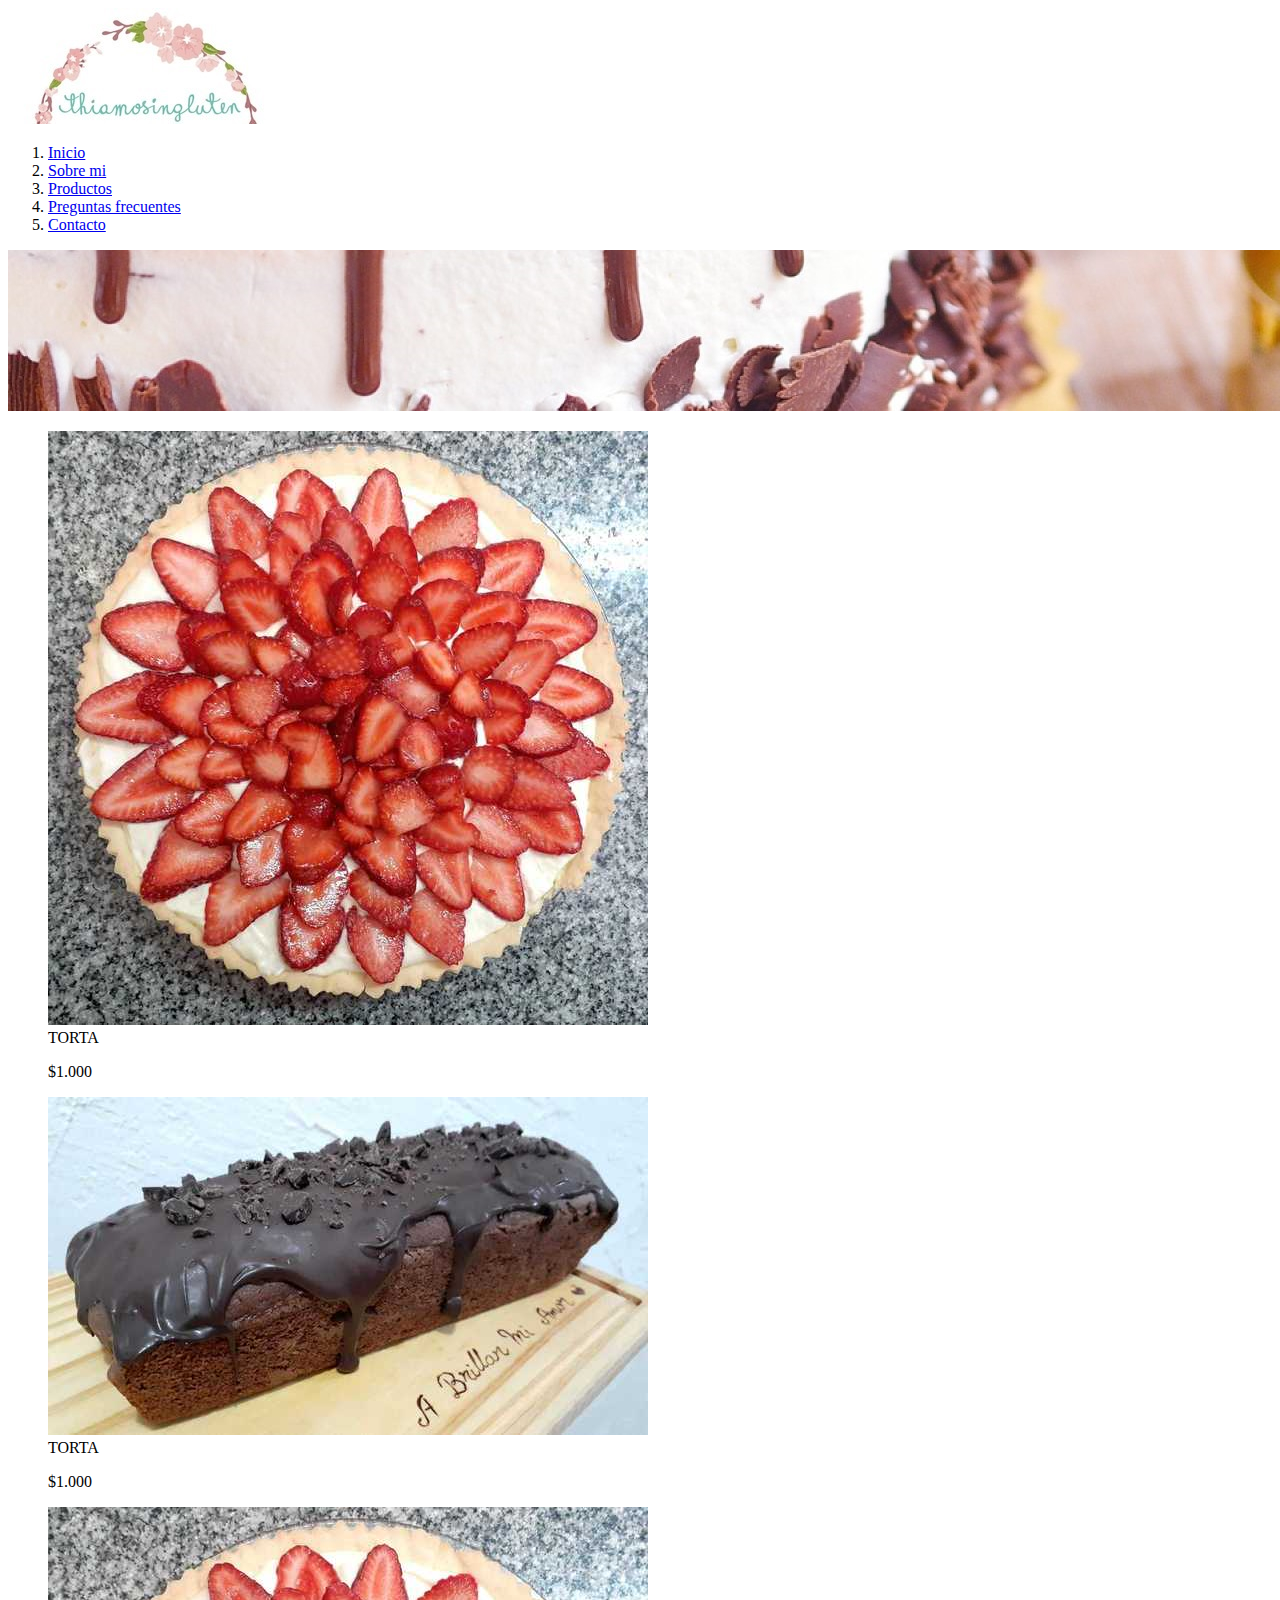
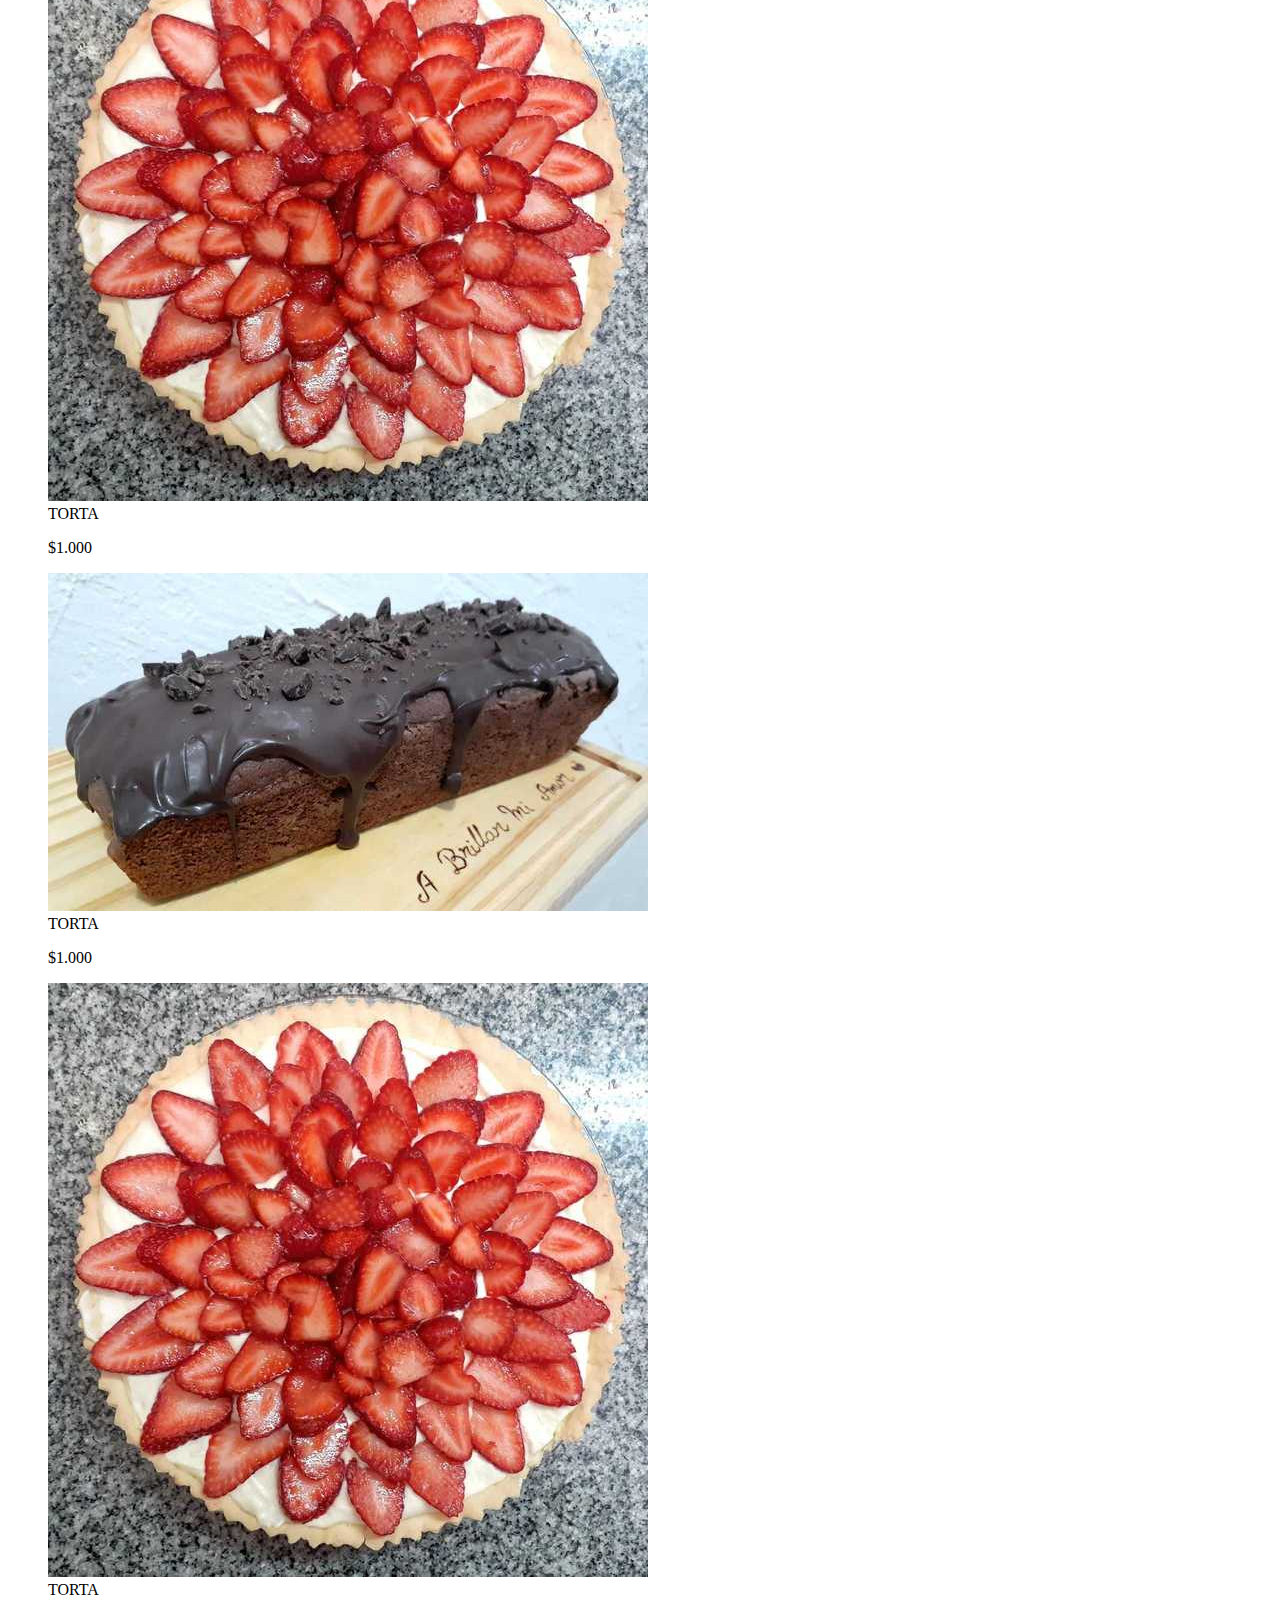
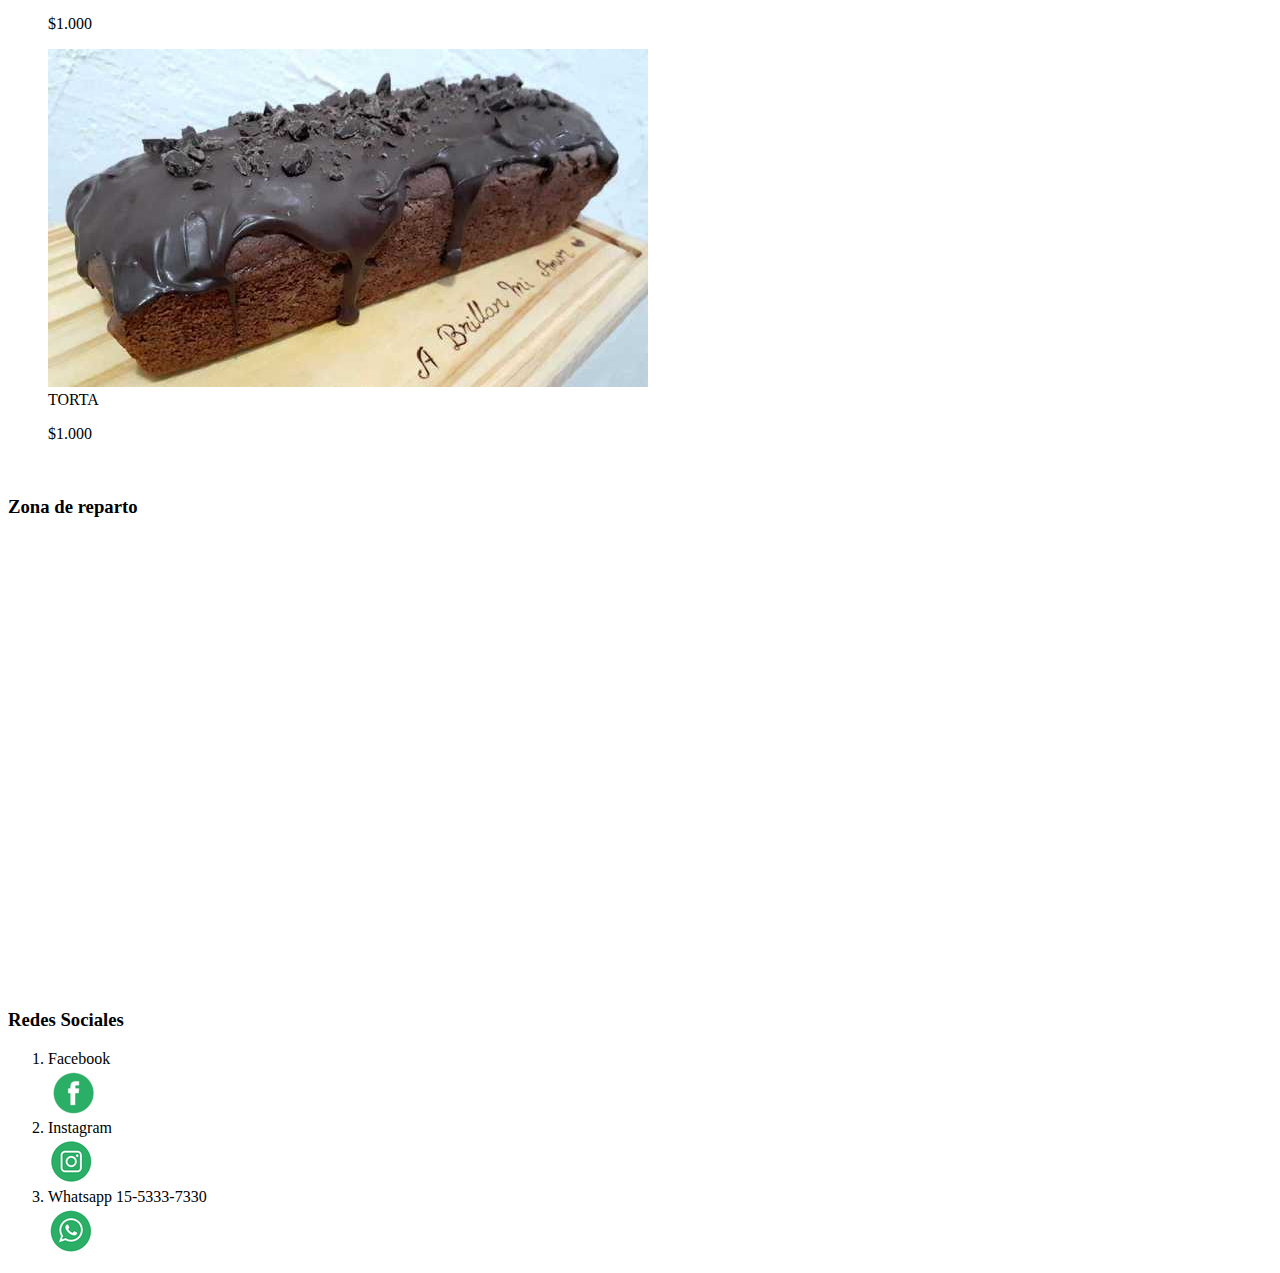
==== index.html @ 62876632 "Subida inicial de proyecto" ====
<!DOCTYPE html>
<html lang="en">
<head>
	<meta charset="UTF-8">
	<meta name="viewport" content="width=device-width, initial-scale=1.0">
	<title>Thiamosingluten: dulces para celiacos</title>
	<link rel="stylesheet" href="css/style.css">
</head>
<body>
<div class="contenedor">	
	<nav class="botonera" id="PrimeraNav">
		<a href="index.html">
			<img src="img/logothiamos.jpeg" alt="logo de heath couch">
		</a>
		<ol>
			<li>
				<a href="index.html">Inicio 
					</a></li>
			<li><a href="sobremi.html"> Sobre mi 
					</a> </li>
			<li> <a href="#">Productos 
					</a> </li>
			<li><a href="#">Preguntas frecuentes 
					</a></li>
			<li><a href="#">Contacto 
					</a> 
			</li> 
		</ol>
	</nav>
</div>
	<!-- Fin de la nav -->
	<header class="encabezado" id="header">
		<img src="img/header2.jpeg" alt="imagen del decorado de la torta" class="encabezado__img--fluid">
	</header>
	<!-- Fin del header -->
	
	<!-- Inicio del conteniedo principal -->
	<main id="productos">
		<section class="galeria">			
			<figure>
				<img src="img/tortafrutilla.jpeg" alt="imagen de torta">
				<figcaption>TORTA</figcaption>
				<p class="price">$1.000</p>
			</figure>

			<figure>
				<img src="img/budinchoco.jpeg" alt="imagen de torta">
				<figcaption>TORTA</figcaption>
				<p class="price">$1.000</p>
			</figure>

			<figure>
				<img src="img/tortafrutilla.jpeg" alt="imagen de torta">
				<figcaption>TORTA</figcaption>
				<p class="price">$1.000</p>
			</figure>
		</section>
		<section class="galeria">			
			<figure>
				<img src="img/budinchoco.jpeg" alt="imagen de torta">
				<figcaption>TORTA</figcaption>
				<p class="price">$1.000</p>
			</figure>

			<figure>
				<img src="img/tortafrutilla.jpeg" alt="imagen de torta">
				<figcaption>TORTA</figcaption>
				<p class="price">$1.000</p>
			</figure>

			<figure>
				<img src="img/budinchoco.jpeg" alt="imagen de torta">
				<figcaption>TORTA</figcaption>
				<p class="price">$1.000</p>
			</figure>
		</section>
	</main>
	<!-- cierra main-->

	<aside id="aside" class="segundaNav">
	<nav class="segundaNav">
		<br>
			<div>
				<h3 class="segundaNav">Zona de reparto</h3>
                <iframe src="https://www.google.com/maps/embed?pb=!1m18!1m12!1m3!1d26261.342155901846!2d-58.419168552108374!3d-34.63783509882511!2m3!1f0!2f0!3f0!3m2!1i1024!2i768!4f13.1!3m3!1m2!1s0x95bccb1160a8e62b%3A0x42f33f7586b05be1!2sParque%20Patricios%2C%20Buenos%20Aires!5e0!3m2!1sen!2sar!4v1644967169077!5m2!1sen!2sar" width="600" height="450" style="border:0;" allowfullscreen="" loading="lazy"></iframe>
           </div>
	</nav>
	</aside>

	<footer class="pie" id="footer">
		<h3>Redes Sociales</h3>
		<ol>
			<li class="pie__titulo--md">Facebook</li>
			<a href="https://m.facebook.com/thiamosingluten/" target="_blank">
				<img src="img/logoface.png" alt="seguinos en facebook">
			</a>
			<li class="pie__titulo--md">Instagram</li>
			<a href="https://instagram.com/thiamosingluten?utm_medium=copy_link" target="_blank">
				<img src="img/insta.png" alt="seguinos en instagram">
			</a>
			<li class="pie__titulo--md">Whatsapp 15-5333-7330</li>
		<a href="https://wa.me/5491153337330" target="_blank">
			<img src="img/logowhats.png" alt="">
		</ol>
	</footer>
</div> <!-- Fin del contenedor-->


</body>
</html>
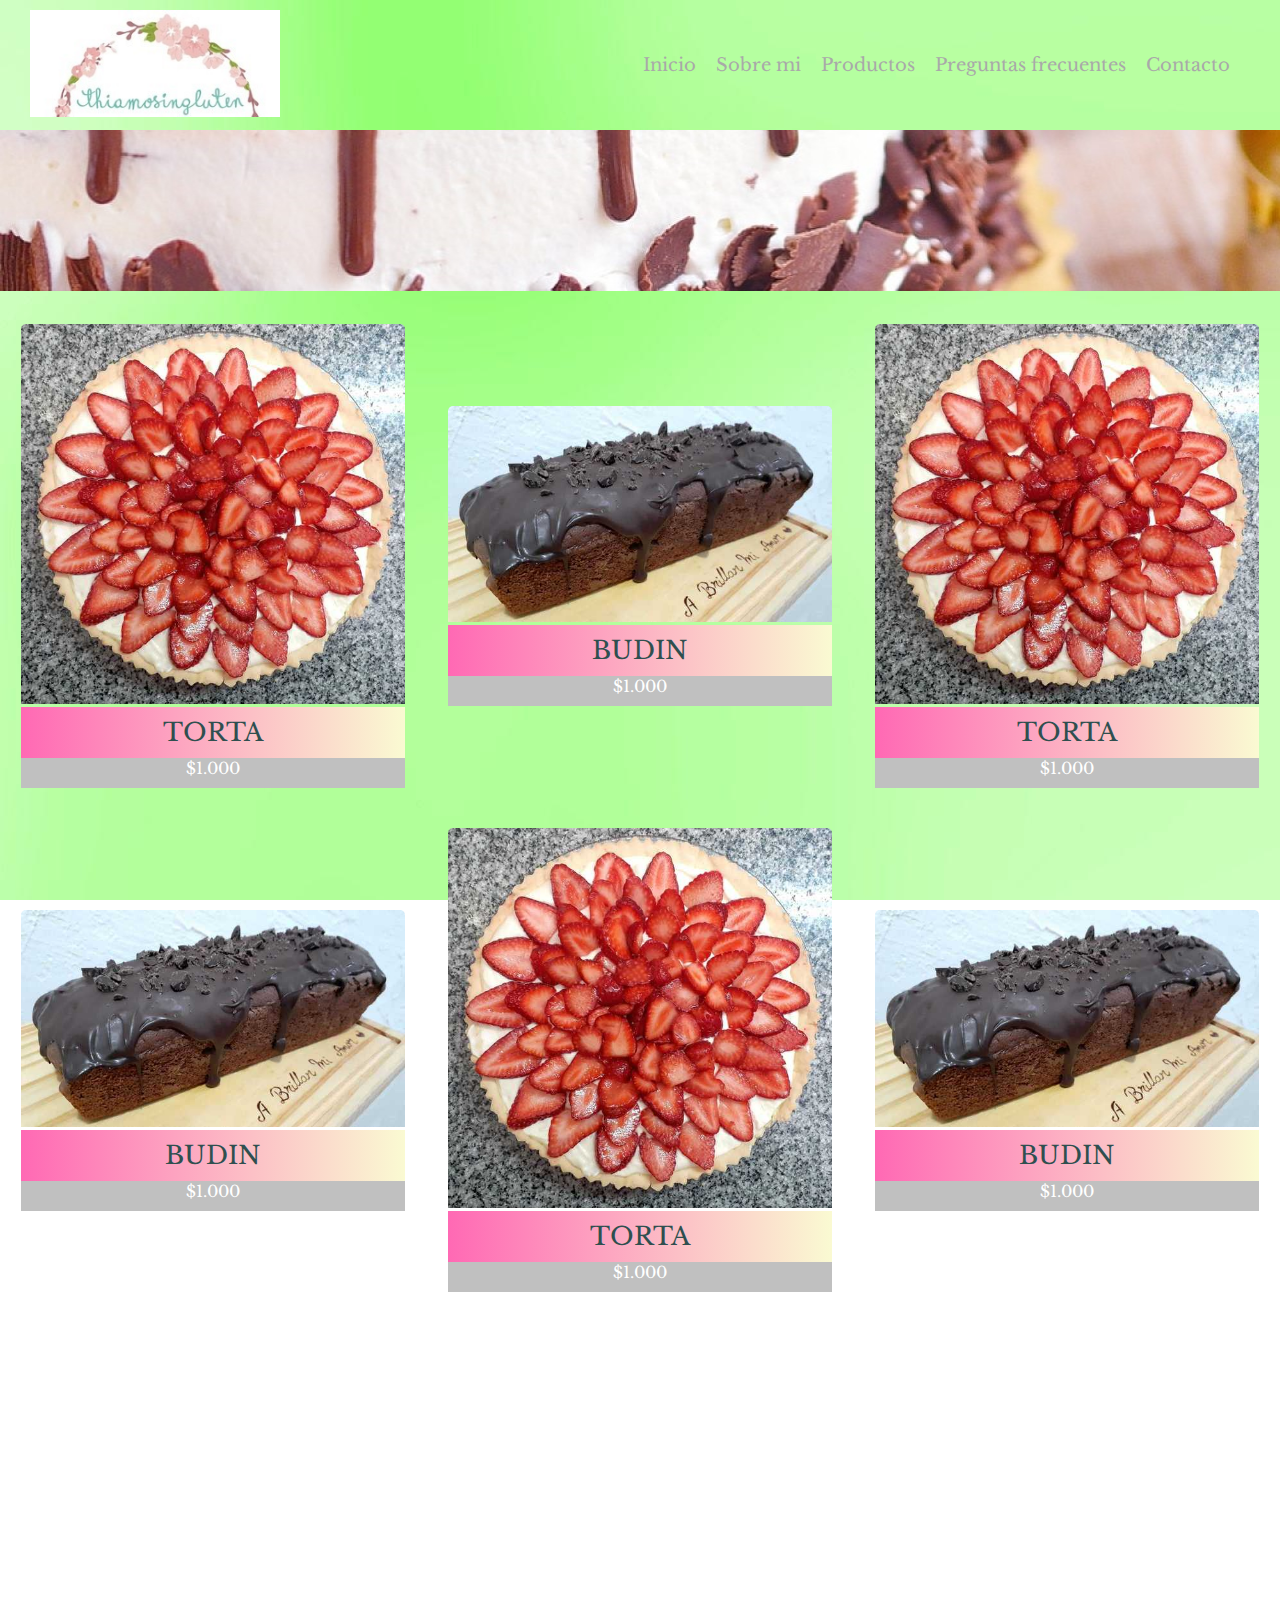
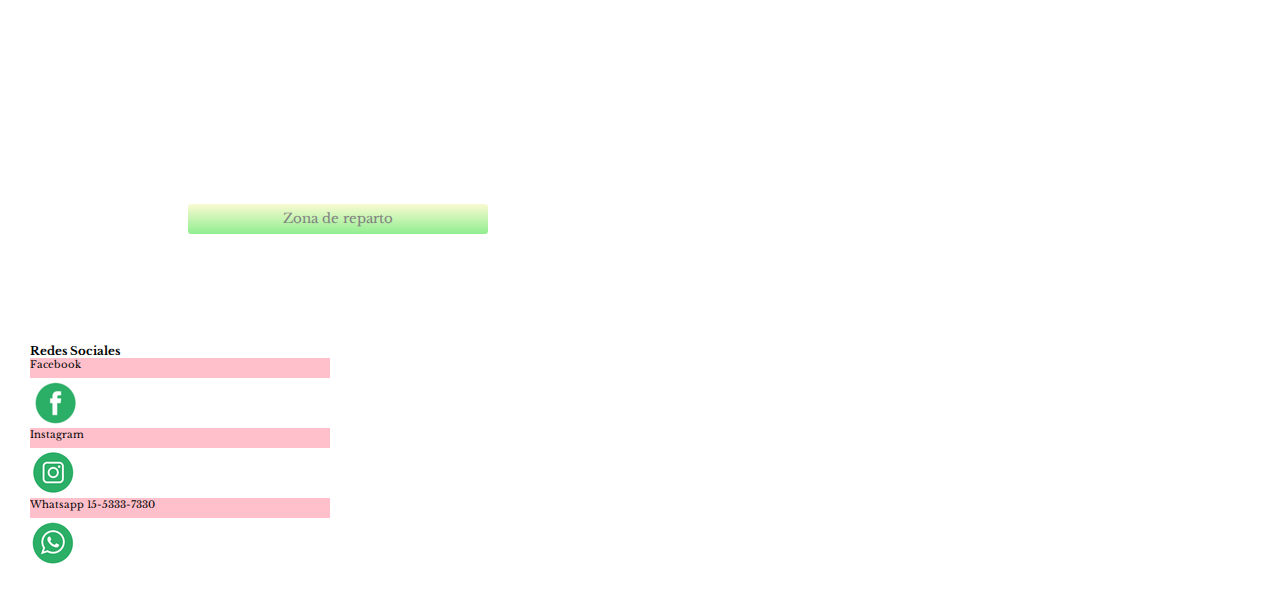
==== commit e36dca0e: "Animaciones agregadas" ====
--- a/index.html
+++ b/index.html
@@ -9,7 +9,7 @@
 <body>
 <div class="contenedor">	
 	<nav class="botonera" id="PrimeraNav">
-		<a href="index.html">
+		<a class= "transform" href="index.html">
 			<img src="img/logothiamos.jpeg" alt="logo de heath couch">
 		</a>
 		<ol>
@@ -29,7 +29,7 @@
 	</nav>
 </div>
 	<!-- Fin de la nav -->
-	<header class="encabezado" id="header">
+	<header class="encabezado; transform" id="header">
 		<img src="img/header2.jpeg" alt="imagen del decorado de la torta" class="encabezado__img--fluid">
 	</header>
 	<!-- Fin del header -->
@@ -39,38 +39,38 @@
 		<section class="galeria">			
 			<figure>
 				<img src="img/tortafrutilla.jpeg" alt="imagen de torta">
-				<figcaption>TORTA</figcaption>
+				<figcaption class= "transform">TORTA</figcaption>
 				<p class="price">$1.000</p>
 			</figure>
 
 			<figure>
 				<img src="img/budinchoco.jpeg" alt="imagen de torta">
-				<figcaption>TORTA</figcaption>
+				<figcaption class= "transform">BUDIN</figcaption>
 				<p class="price">$1.000</p>
 			</figure>
 
 			<figure>
 				<img src="img/tortafrutilla.jpeg" alt="imagen de torta">
-				<figcaption>TORTA</figcaption>
+				<figcaption class= "transform">TORTA</figcaption>
 				<p class="price">$1.000</p>
 			</figure>
 		</section>
 		<section class="galeria">			
 			<figure>
 				<img src="img/budinchoco.jpeg" alt="imagen de torta">
-				<figcaption>TORTA</figcaption>
+				<figcaption class= "transform">BUDIN</figcaption>
 				<p class="price">$1.000</p>
 			</figure>
 
 			<figure>
 				<img src="img/tortafrutilla.jpeg" alt="imagen de torta">
-				<figcaption>TORTA</figcaption>
+				<figcaption class= "transform">TORTA</figcaption>
 				<p class="price">$1.000</p>
 			</figure>
 
 			<figure>
 				<img src="img/budinchoco.jpeg" alt="imagen de torta">
-				<figcaption>TORTA</figcaption>
+				<figcaption class= "transform">BUDIN</figcaption>
 				<p class="price">$1.000</p>
 			</figure>
 		</section>
@@ -81,30 +81,31 @@
 	<nav class="segundaNav">
 		<br>
 			<div>
-				<h3 class="segundaNav">Zona de reparto</h3>
+			<button class="segundaNav; button">Zona de reparto </button>	
                 <iframe src="https://www.google.com/maps/embed?pb=!1m18!1m12!1m3!1d26261.342155901846!2d-58.419168552108374!3d-34.63783509882511!2m3!1f0!2f0!3f0!3m2!1i1024!2i768!4f13.1!3m3!1m2!1s0x95bccb1160a8e62b%3A0x42f33f7586b05be1!2sParque%20Patricios%2C%20Buenos%20Aires!5e0!3m2!1sen!2sar!4v1644967169077!5m2!1sen!2sar" width="600" height="450" style="border:0;" allowfullscreen="" loading="lazy"></iframe>
            </div>
 	</nav>
 	</aside>
 
-	<footer class="pie" id="footer">
+	<footer class="pie" id="footer" >
 		<h3>Redes Sociales</h3>
 		<ol>
-			<li class="pie__titulo--md">Facebook</li>
+			<li class="pie__titulo--md; transition">Facebook</li>
 			<a href="https://m.facebook.com/thiamosingluten/" target="_blank">
 				<img src="img/logoface.png" alt="seguinos en facebook">
 			</a>
-			<li class="pie__titulo--md">Instagram</li>
+			<li class="pie__titulo--md; transition">Instagram</li>
 			<a href="https://instagram.com/thiamosingluten?utm_medium=copy_link" target="_blank">
 				<img src="img/insta.png" alt="seguinos en instagram">
 			</a>
-			<li class="pie__titulo--md">Whatsapp 15-5333-7330</li>
+			<li class="pie__titulo--md; transition">Whatsapp 15-5333-7330</li>
 		<a href="https://wa.me/5491153337330" target="_blank">
 			<img src="img/logowhats.png" alt="">
 		</ol>
+
 	</footer>
-</div> <!-- Fin del contenedor-->
-
+</div> 
+<!-- Fin del contenedor-->
 
 </body>
 </html>--- a/css/style.css
+++ b/css/style.css
@@ -0,0 +1,325 @@
+@import url('https://fonts.googleapis.com/css2?family=Libre+Baskerville:ital,wght@0,400;0,700;1,400&display=swap');
+
+*{
+	padding: 0;
+	margin: 0;
+	font-family: 'libre baskerville', sans-serif;
+	box-sizing: border-box;
+	overflow-x: hidden;
+}
+
+
+html{
+	font-size: 62.5%;
+}
+
+body{
+	background-image: url(../img/bgimg.jpg);
+	background-attachment: fixed;
+	overflow-x: hidden;
+}
+
+h1,h2{
+	color: black
+	font-family: 'libre baskerville', sans-serif;
+}
+
+
+p{
+	color:#817E7E;
+	line-height: 2rem;
+	font-size: 1.6rem;
+}
+
+/*Grid layout*/
+.contenedor{
+	display: grid;
+	grid-template-columns: 1fr;
+	grid-template-rows: auto;
+	grid-template-areas: "nav" "header" "productos" "aside" "footer";
+}
+
+/*Areas del layout*/
+#PrimeraNav{
+	grid-area: nav;
+}
+
+#header{
+	grid-area: header;
+}
+
+#productos{
+	grid-area: productos;
+}
+
+#aside{
+	grid-area: aside;
+	padding: 20px 0;
+	/****display flex****/
+}
+
+#footer{
+	grid-area: footer;
+}
+
+
+/* Botonera*/ 
+.botonera {
+		position: sticky;
+		top: 0;
+		padding: 10px 30px;
+		display: flex;
+		flex-direction: column;
+		align-items: space-around;
+	}
+
+	.botonera img{
+		width: 300px;
+		margin-bottom: 20px;
+	}
+
+	.botonera ol{
+		display: flex;
+	}
+
+	.botonera ol li{
+		list-style: none;
+		margin-right: 20px;
+	}
+
+		.botonera ol li a{
+			font-size: 1.8rem;
+			text-decoration: none;
+			color: darkgrey;
+		}
+
+		/*Hover*/
+		.botonera ol li a:hover{
+			color: black;
+			font-weight: 700;
+		}
+
+
+.encabezado__img--fluid{
+	/*size*/
+	width: 100%;
+}
+
+/*Inicio del footer*/
+.pie{
+	/*padding*/
+	padding:30px;
+	display: sticky;
+	flex-direction: row;
+	align-items: left;
+	margin-top: 50px;
+}
+
+.pie a{
+	text-decoration: none;
+}
+
+/*Tamanio de letra del Footer*/
+.pie__icon--sm{
+	width: 30px;
+}
+
+.foot_title{
+	font-size: 2rem;
+	font-color: darkgreen;
+}
+
+
+#productos h1,
+#productos h2{
+	text-transform: uppercase;
+	font-size: 3rem;
+	text-align: center;
+	padding: 20px 0;
+	background-color: rgba(255, 255, 255, .7);
+	font-family: 'libre baskerville', sans-serif;
+	margin: 20px 0;
+}
+
+#productos .galeria{
+	margin: 20px 0;
+}
+	#productos .galeria figure{
+		margin: 10px 0;
+	}
+
+		#productos .galeria figure img{
+			border-top-left-radius: 5px;
+			border-top-right-radius: 5px;
+			width: 100%;
+		}
+
+		#productos .galeria figure figcaption{
+			font-size: 2.5rem;
+			color: darkslategrey;
+			padding: 10px 0;
+			background:linear-gradient(to left,lightgoldenrodyellow,hotpink);
+			text-align: center;
+		}
+
+		#productos .galeria p.price{
+			color: white;
+			padding-bottom: 10px;
+			background-color: silver;
+
+			text-align: center;
+		}
+
+
+/* Home*/
+.segundaNav{
+	color:#676565 ;
+	padding: 10px 30px;
+	font-size: 1.3rem;
+	line-height: 1.6em;
+	display: flex;
+	flex-direction: column;
+	align-items: center;
+}
+
+	.segundaNav img{
+		margin: 10px;
+	}
+
+
+/* Media queries*/
+
+@media (min-width: 768px){
+	.contenedor{
+		grid-template-columns: 20vw 80vw;
+		grid-template-rows: repeat(5, auto);
+		grid-template-areas: "nav nav" "header header" 
+		"productos	productos" "aside aside" "footer footer";
+	}
+
+	#productos .galeria{
+		display: flex;
+		flex-direction: column;
+		align-items: center;
+	}
+
+	#productos .galeria figure{
+		width: 90%;
+	}
+
+	#aside{
+		display: flex;
+		flex-direction: row;
+		justify-content: space-evenly;
+	}
+
+	.botonera{
+		flex-direction: row;
+		justify-content: space-between;
+		align-items: center;
+	}
+}
+
+@media (min-width: 1024px){
+	.contenedor{
+		grid-template-columns: 20vw 60vw 20vw;
+		grid-template-rows: repeat(4, auto);
+		grid-template-areas: "nav nav nav" 
+		"header header header" 
+		"productos	productos aside" 
+		"footer footer footer";
+	}
+
+	#aside{
+		flex-direction: column;
+		align-items: center;
+		justify-content: flex-start;
+		background-color: white;
+	}
+
+		#aside img{
+			width: 70%;
+		}
+
+	#productos .galeria figure{
+		width: 100%;
+	}
+
+	.botonera{
+		flex-direction: row;
+		justify-content: space-between;
+		align-items: center;
+	}
+
+		.botonera img{
+			width: 250px;
+			margin-bottom: 0;
+		}
+}
+
+@media (min-width: 1200px){
+	#productos .galeria{
+		display: flex;
+		flex-direction: row;
+		justify-content: space-around;
+	}
+
+		#productos .galeria figure{
+			width:30% ;
+		}
+
+}
+
+/*Foto de perfil*/
+
+.SobreMi{
+	font-size: 1.3rem;
+	/*size*/
+	border-top-left-radius: 15px;
+	width: 100%;
+	/*padding*/
+	padding:30px;
+	display: sticky;
+	align-items: center;
+	background-color: lightgoldenrodyellow;
+	margin-top: 50px;
+	flex-direction: row;
+	}
+
+	
+	/*Agregando animaciones*/
+
+.transform:hover{
+	transform: translateY(-10px);
+	cursor: pointer;
+}
+
+
+.transition{
+	width: 300px;
+	height: 20px;
+	background-color: pink;
+	transition: width 3s;
+}
+
+.transition:hover{
+	width: 400px;
+	cursor: pointer;
+}
+
+.button{
+	width: 300px;
+	height: 30px;
+	color: grey;
+	background: linear-gradient(to top, lightgreen,lightgoldenrodyellow);
+	text-align: center;
+	border: 0;
+	border-radius: 3px;
+	transition: background 3s;
+}
+
+.button:hover{
+	background: linear-gradient(to top, pink,lightgreen);
+	color: black;
+	cursor: pointer;
+}
